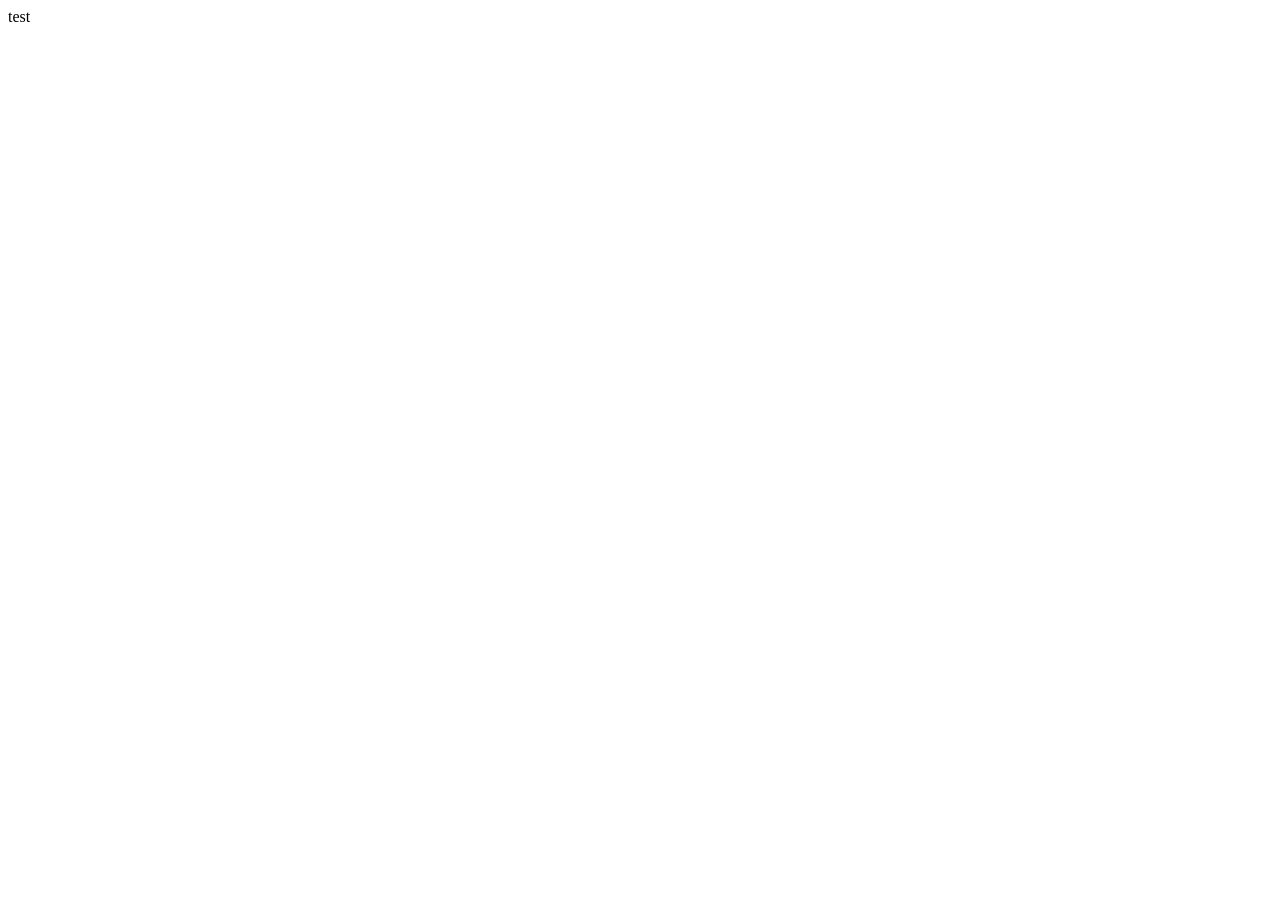
==== index.html @ e4e8309c "finishes CSS exercise" ====
<!DOCTYPE html>
<html lang="it">
  <head>
    <meta charset="UTF-8" />
    <meta name="viewport" content="width=device-width, initial-scale=1.0" />
    <title>su Elena Volpato</title>
    <link rel="preconnect" href="https://fonts.googleapis.com" />
    <link rel="preconnect" href="https://fonts.gstatic.com" crossorigin />
    <link
      href="https://fonts.googleapis.com/css2?family=Kode+Mono:wght@400..700&display=swap"
      rel="stylesheet"
    />
  </head>
  <body>
    test
  </body>
</html>
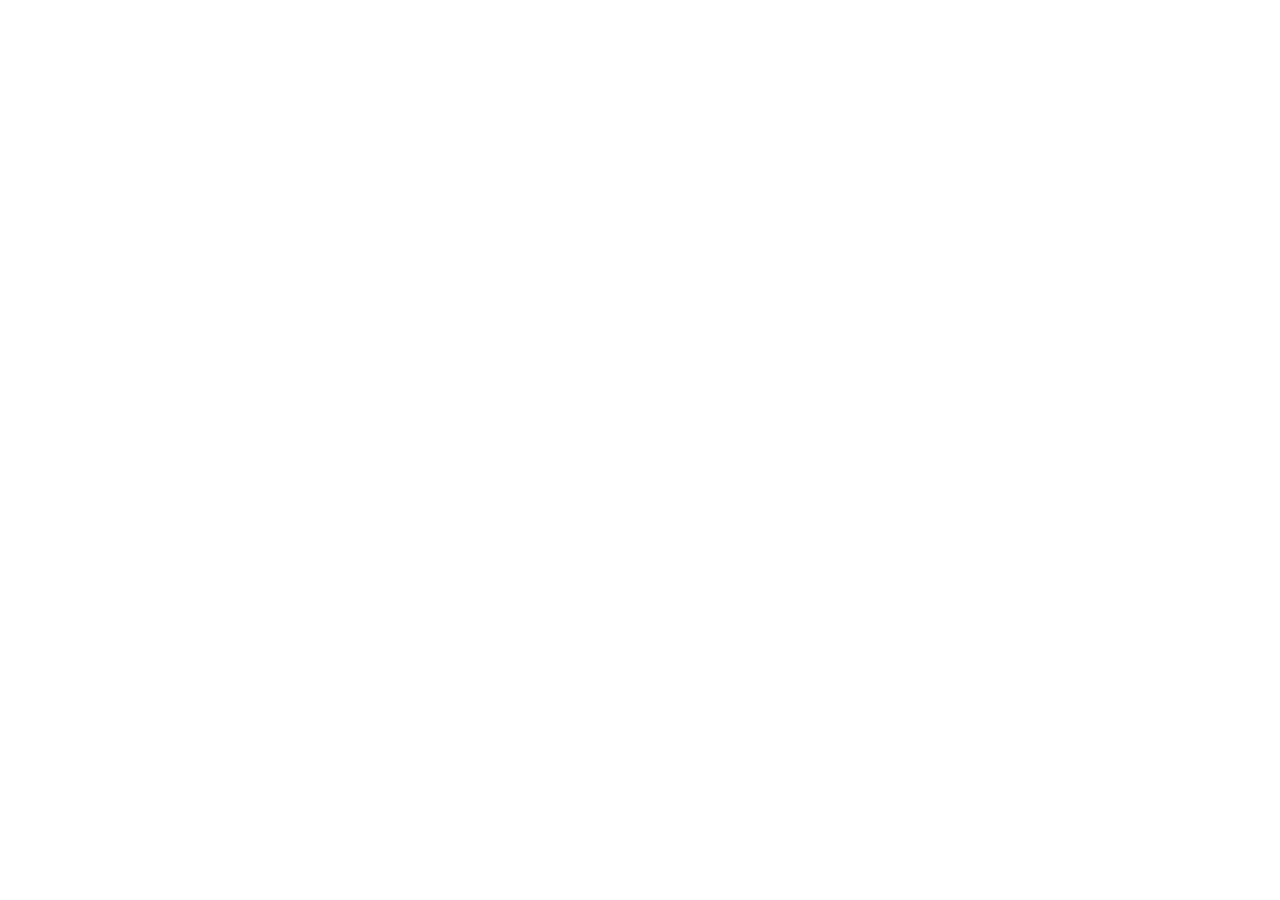
==== commit c58d6d8d: "finishes precorso" ====
--- a/index.html
+++ b/index.html
@@ -11,7 +11,5 @@
       rel="stylesheet"
     />
   </head>
-  <body>
-    test
-  </body>
+  <body></body>
 </html>
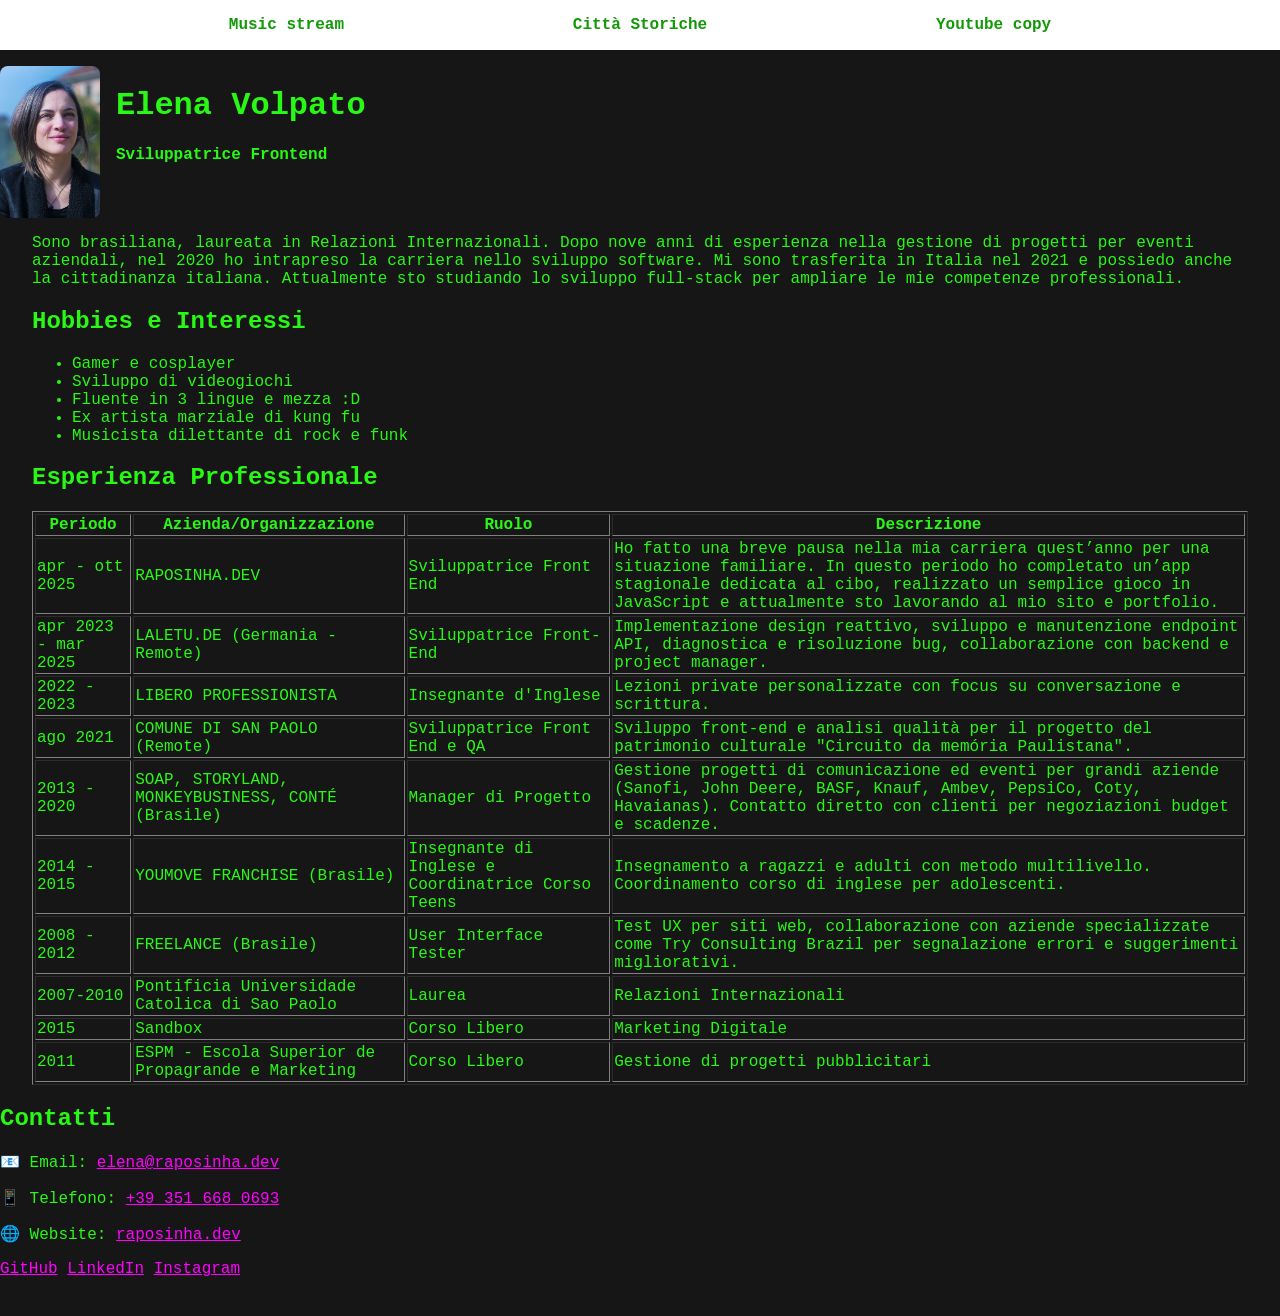
==== commit 3bd2eb83: "changes structure forgithub pages" ====
--- a/index.html
+++ b/index.html
@@ -3,13 +3,218 @@
   <head>
     <meta charset="UTF-8" />
     <meta name="viewport" content="width=device-width, initial-scale=1.0" />
-    <title>su Elena Volpato</title>
+    <title>Presentazione Elena Volpato</title>
     <link rel="preconnect" href="https://fonts.googleapis.com" />
     <link rel="preconnect" href="https://fonts.gstatic.com" crossorigin />
     <link
       href="https://fonts.googleapis.com/css2?family=Kode+Mono:wght@400..700&display=swap"
       rel="stylesheet"
     />
+
+    <style>
+      body {
+        font-family: Kode Mono, monospace;
+        background-color: rgb(22, 22, 22);
+        color: rgb(41, 248, 22);
+        margin: 0;
+      }
+      .header-presentazione {
+        display: flex;
+      }
+      img {
+        max-width: 100px;
+        border-radius: 8px;
+        margin-right: 1em;
+      }
+      a {
+        color: magenta;
+      }
+      .other-exercises {
+        display: flex;
+        justify-content: space-evenly;
+        padding-block: 1em;
+        background: white;
+        margin: 0;
+        margin-bottom: 1em;
+      }
+      .other-exercises a {
+        text-decoration: none;
+        font-weight: 600;
+        color: rgb(18, 153, 6);
+      }
+      .other-exercises a:hover,
+      .other-exercises a:focus {
+        color: magenta;
+      }
+
+      section {
+        padding-inline: 2em;
+      }
+    </style>
   </head>
-  <body></body>
+  <body>
+    <!-- header with image e title -->
+    <header>
+      <div class="other-exercises">
+        <div><a href="/2-music-stream/index.html">Music stream</a></div>
+        <div><a href="/3-CSS/index.html">Città Storiche</a></div>
+        <div><a href="/4-youtube-copy/index.html">Youtube copy</a></div>
+      </div>
+      <div class="header-presentazione">
+        <img src="elena_2025.png" alt="elena's photo " />
+        <div>
+          <h1>Elena Volpato</h1>
+          <h4>Sviluppatrice Frontend</h4>
+        </div>
+      </div>
+    </header>
+    <!-- who am I section -->
+    <section>
+      <p>
+        Sono brasiliana, laureata in Relazioni Internazionali. Dopo nove anni di
+        esperienza nella gestione di progetti per eventi aziendali, nel 2020 ho
+        intrapreso la carriera nello sviluppo software. Mi sono trasferita in
+        Italia nel 2021 e possiedo anche la cittadinanza italiana. Attualmente
+        sto studiando lo sviluppo full-stack per ampliare le mie competenze
+        professionali.
+      </p>
+    </section>
+
+    <!-- hobbies and interests section -->
+    <section>
+      <h2>Hobbies e Interessi</h2>
+      <ul>
+        <li>Gamer e cosplayer</li>
+        <li>Sviluppo di videogiochi</li>
+        <li>Fluente in 3 lingue e mezza :D</li>
+        <li>Ex artista marziale di kung fu</li>
+        <li>Musicista dilettante di rock e funk</li>
+      </ul>
+    </section>
+    <!-- work experience section -->
+    <section>
+      <h2>Esperienza Professionale</h2>
+
+      <table border="1">
+        <thead>
+          <tr>
+            <th>Periodo</th>
+            <th>Azienda/Organizzazione</th>
+            <th>Ruolo</th>
+            <th>Descrizione</th>
+          </tr>
+        </thead>
+        <tbody>
+          <tr>
+            <td>apr - ott 2025</td>
+            <td>RAPOSINHA.DEV</td>
+            <td>Sviluppatrice Front End</td>
+            <td>
+              Ho fatto una breve pausa nella mia carriera quest’anno per una
+              situazione familiare. In questo periodo ho completato un’app
+              stagionale dedicata al cibo, realizzato un semplice gioco in
+              JavaScript e attualmente sto lavorando al mio sito e portfolio.
+            </td>
+          </tr>
+          <tr>
+            <td>apr 2023 - mar 2025</td>
+            <td>LALETU.DE (Germania - Remote)</td>
+            <td>Sviluppatrice Front-End</td>
+            <td>
+              Implementazione design reattivo, sviluppo e manutenzione endpoint
+              API, diagnostica e risoluzione bug, collaborazione con backend e
+              project manager.
+            </td>
+          </tr>
+          <tr>
+            <td>2022 - 2023</td>
+            <td>LIBERO PROFESSIONISTA</td>
+            <td>Insegnante d'Inglese</td>
+            <td>
+              Lezioni private personalizzate con focus su conversazione e
+              scrittura.
+            </td>
+          </tr>
+          <tr>
+            <td>ago 2021</td>
+            <td>COMUNE DI SAN PAOLO (Remote)</td>
+            <td>Sviluppatrice Front End e QA</td>
+            <td>
+              Sviluppo front-end e analisi qualità per il progetto del
+              patrimonio culturale "Circuito da memória Paulistana".
+            </td>
+          </tr>
+          <tr>
+            <td>2013 - 2020</td>
+            <td>SOAP, STORYLAND, MONKEYBUSINESS, CONTÉ (Brasile)</td>
+            <td>Manager di Progetto</td>
+            <td>
+              Gestione progetti di comunicazione ed eventi per grandi aziende
+              (Sanofi, John Deere, BASF, Knauf, Ambev, PepsiCo, Coty,
+              Havaianas). Contatto diretto con clienti per negoziazioni budget e
+              scadenze.
+            </td>
+          </tr>
+          <tr>
+            <td>2014 - 2015</td>
+            <td>YOUMOVE FRANCHISE (Brasile)</td>
+            <td>Insegnante di Inglese e Coordinatrice Corso Teens</td>
+            <td>
+              Insegnamento a ragazzi e adulti con metodo multilivello.
+              Coordinamento corso di inglese per adolescenti.
+            </td>
+          </tr>
+          <tr>
+            <td>2008 - 2012</td>
+            <td>FREELANCE (Brasile)</td>
+            <td>User Interface Tester</td>
+            <td>
+              Test UX per siti web, collaborazione con aziende specializzate
+              come Try Consulting Brazil per segnalazione errori e suggerimenti
+              migliorativi.
+            </td>
+          </tr>
+          <tr>
+            <td>2007-2010</td>
+            <td>Pontificia Universidade Catolica di Sao Paolo</td>
+            <td>Laurea</td>
+            <td>Relazioni Internazionali</td>
+          </tr>
+          <tr>
+            <td>2015</td>
+            <td>Sandbox</td>
+            <td>Corso Libero</td>
+            <td>Marketing Digitale</td>
+          </tr>
+          <tr>
+            <td>2011</td>
+            <td>ESPM - Escola Superior de Propagrande e Marketing</td>
+            <td>Corso Libero</td>
+            <td>Gestione di progetti pubblicitari</td>
+          </tr>
+        </tbody>
+      </table>
+    </section>
+    <!-- contact footer -->
+    <footer>
+      <h2>Contatti</h2>
+      <p>
+        📧 Email: <a href="mailto:elena@raposinha.dev">elena@raposinha.dev</a>
+      </p>
+      <p>📱 Telefono: <a href="tel:+393516680693">+39 351 668 0693</a></p>
+      <p>
+        🌐 Website:
+        <a href="https://raposinha.dev" target="_blank">raposinha.dev</a>
+      </p>
+      <div>
+        <a href="https://github.com/elenavolpato" target="_blank">GitHub</a>
+        <a href="https://linkedin.com/in/elenavolpato" target="_blank"
+          >LinkedIn</a
+        >
+        <a href="https://instagram.com/elena_raposinha" target="_blank"
+          >Instagram</a
+        >
+      </div>
+    </footer>
+  </body>
 </html>
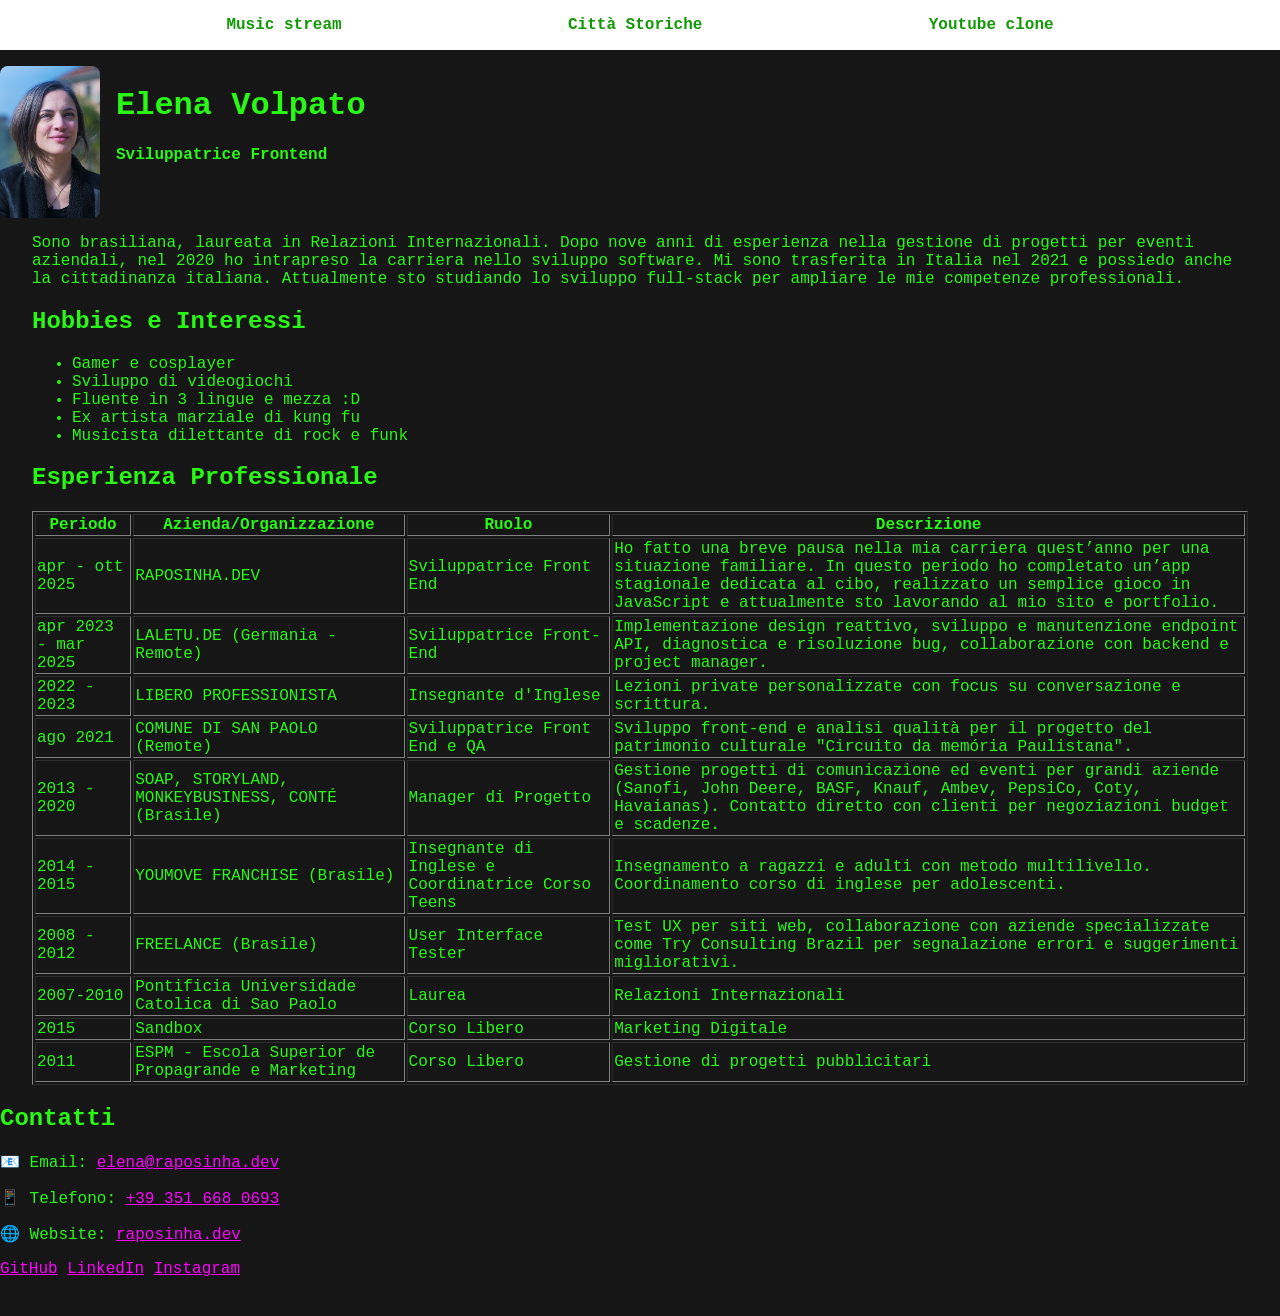
==== commit e28a2c19: "fixes routes to projects" ====
--- a/index.html
+++ b/index.html
@@ -56,9 +56,15 @@
     <!-- header with image e title -->
     <header>
       <div class="other-exercises">
-        <div><a href="/2-music-stream/index.html">Music stream</a></div>
-        <div><a href="/3-CSS/index.html">Città Storiche</a></div>
-        <div><a href="/4-youtube-copy/index.html">Youtube copy</a></div>
+        <div>
+          <a href="precorso-epicode/2-music-stream/index.html">Music stream</a>
+        </div>
+        <div>
+          <a href="precorso-epicode/3-CSS/index.html">Città Storiche</a>
+        </div>
+        <div>
+          <a href="precorso-epicode/4-youtube-copy/index.html">Youtube clone</a>
+        </div>
       </div>
       <div class="header-presentazione">
         <img src="elena_2025.png" alt="elena's photo " />
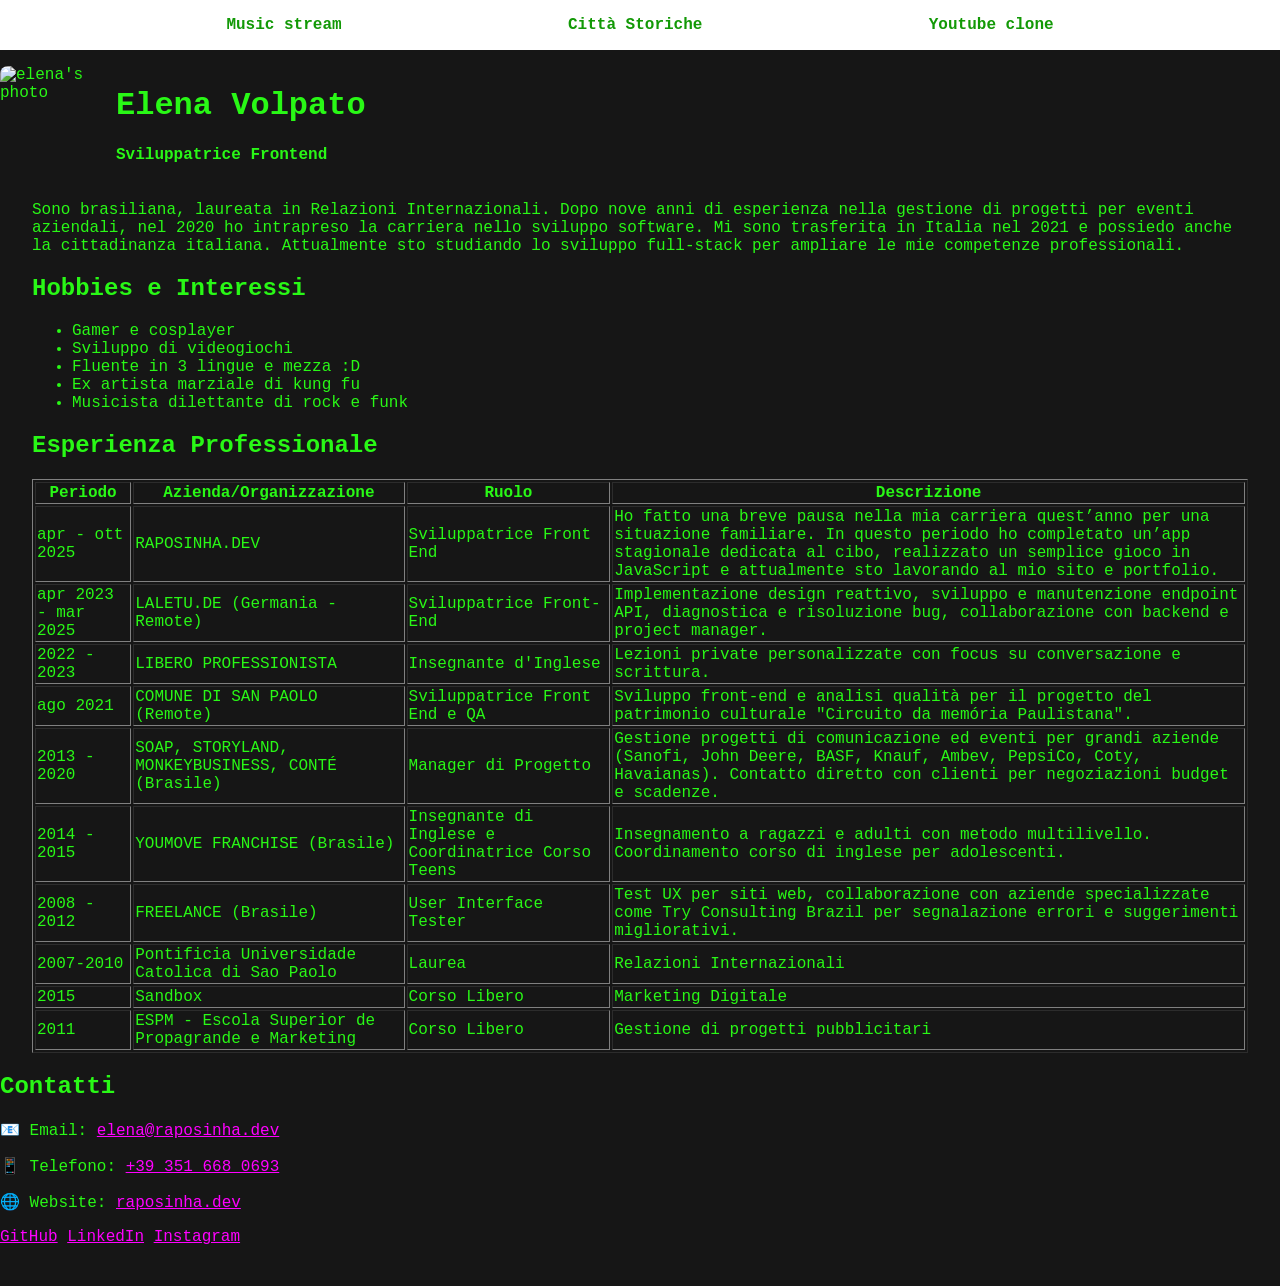
==== commit 0cbcbb03: "addes base href precorso-epicode" ====
--- a/index.html
+++ b/index.html
@@ -10,7 +10,7 @@
       href="https://fonts.googleapis.com/css2?family=Kode+Mono:wght@400..700&display=swap"
       rel="stylesheet"
     />
-
+    <base href="/precorso-epicode/" />
     <style>
       body {
         font-family: Kode Mono, monospace;
@@ -57,13 +57,13 @@
     <header>
       <div class="other-exercises">
         <div>
-          <a href="precorso-epicode/2-music-stream/index.html">Music stream</a>
-        </div>
-        <div>
-          <a href="precorso-epicode/3-CSS/index.html">Città Storiche</a>
-        </div>
-        <div>
-          <a href="precorso-epicode/4-youtube-copy/index.html">Youtube clone</a>
+          <a href="2-music-stream/index.html">Music stream</a>
+        </div>
+        <div>
+          <a href="3-CSS/index.html">Città Storiche</a>
+        </div>
+        <div>
+          <a href="4-youtube-copy/index.html">Youtube clone</a>
         </div>
       </div>
       <div class="header-presentazione">
